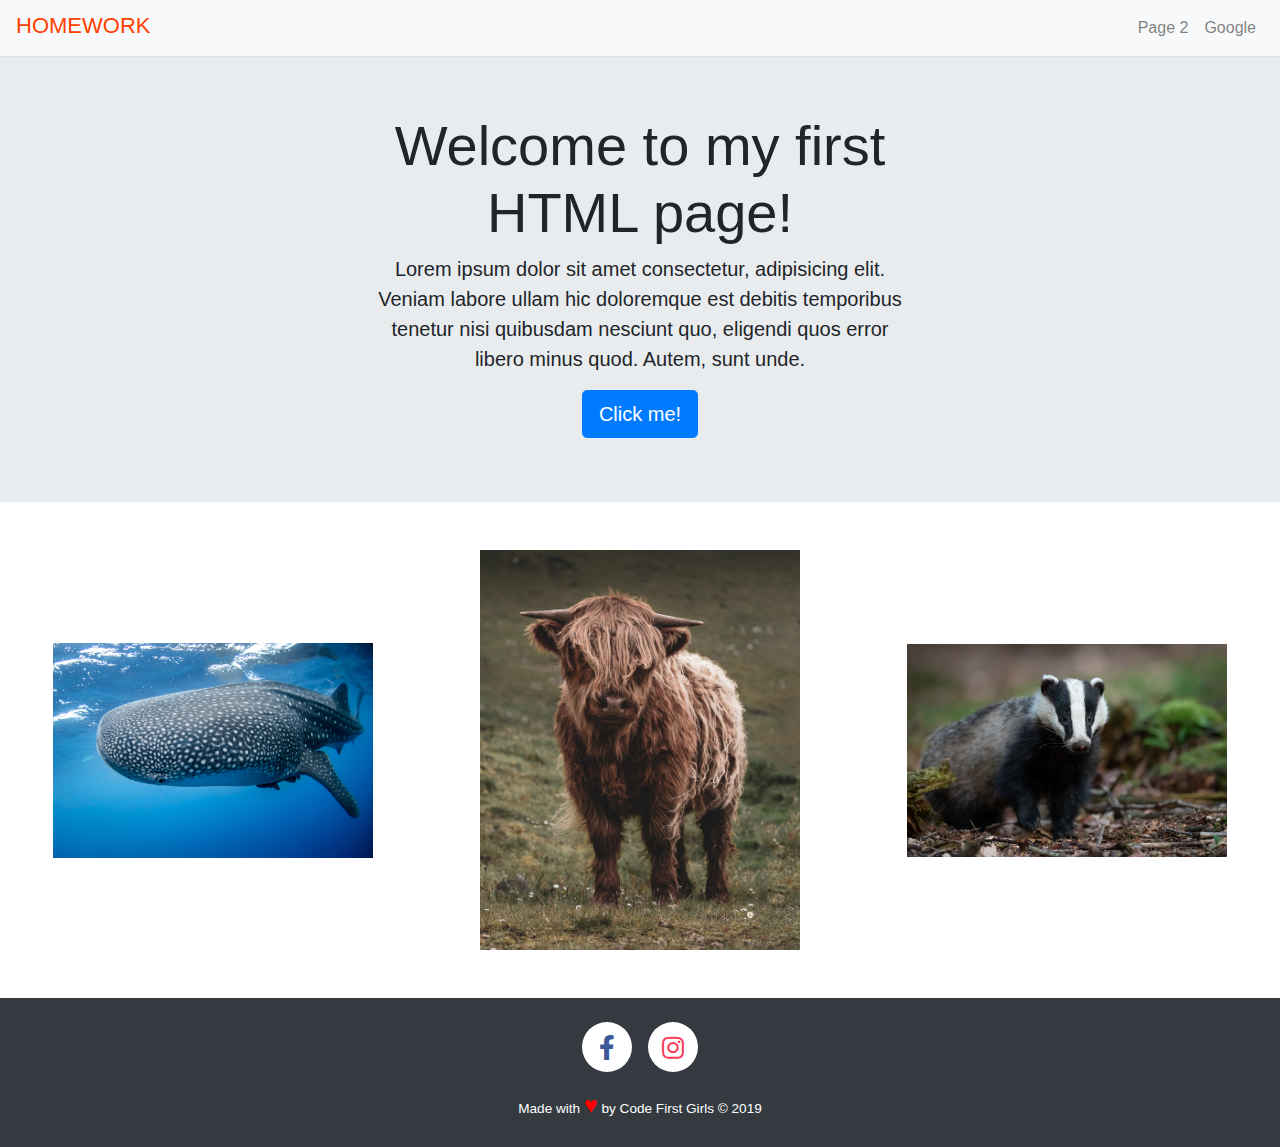
==== index.html @ 26400046 "Intial commit" ====
<!DOCTYPE html>
<html lang="en">

<head>
    <meta charset="UTF-8">
    <meta name="viewport" content="width=device-width, initial-scale=1.0">
    <title>HTML Homework Bootstrap</title>
    <meta name="description" content="Code First: Girls front-end developer course homework with Bootstrap.">

    <!-- Bootstrap -->
    <link
        rel="stylesheet"
        href="https://stackpath.bootstrapcdn.com/bootstrap/4.4.1/css/bootstrap.min.css"
        integrity="sha384-Vkoo8x4CGsO3+Hhxv8T/Q5PaXtkKtu6ug5TOeNV6gBiFeWPGFN9MuhOf23Q9Ifjh"
        crossorigin="anonymous"
    >
    <!-- Font Awesome Icons -->
    <link
        rel="stylesheet"
        href="https://cdnjs.cloudflare.com/ajax/libs/font-awesome/5.13.0/css/all.min.css"
        crossorigin="anonymous"
    >
    <!-- Stylesheet -->
    <link rel="stylesheet" href="./css/main.css">
</head>

<body>
    <!-- Nav -->
    <nav class="navbar navbar-expand-md fixed-top navbar-light bg-light border-bottom">
        <a class="pb-0 navbar-brand text-uppercase" href="#">
            <h1>Homework</h1>
        </a>

        <button
            type="button"
            class="navbar-toggler"
            data-toggle="collapse"
            data-target="#mainNavigation"
            aria-controls="mainNavigation"
            aria-expanded="false"
            aria-label="Toggle navigation"
        >
            <span class="navbar-toggler-icon"></span>
        </button>

        <div class="collapse navbar-collapse" id="mainNavigation">
            <ul class="navbar-nav ml-auto">
                <li class="nav-item">
                    <a class="nav-link" href="./pages/page2.html">Page 2</a>
                </li>

                <li class="nav-item">
                    <a class="nav-link" href="http://www.google.com" target="_blank" rel="noreferrer">
                        Google
                    </a>
                </li>
            </ul>
        </div>
    </nav>

    <!-- Main -->
    <main class="pt-5">
        <!-- Jumbotron -->
        <div class="hero jumbotron jumbotron-fluid mb-0">
            <div class="container text-center">
                <h2 class="display-4">Welcome to my first HTML page!</h2>

                <p class="lead">
                    Lorem ipsum dolor sit amet consectetur, adipisicing elit. Veniam labore ullam hic doloremque est debitis
                    temporibus tenetur nisi quibusdam nesciunt quo, eligendi quos error libero minus quod. Autem, sunt unde.
                </p>

                <button type="button" onclick="buttonAlert()" class="btn btn-lg btn-primary">
                    Click me!
                </button>
            </div>
        </div><!-- end of Jumbotron -->

        <section id="gallery" class="image-gallery my-md-5 d-md-flex justify-content-around align-items-center">
            <img src="./img/pic1.jpeg" class="order-md-1" alt="whaleshark">
            <img src="./img/pic2.jpeg" class="order-md-3" alt="badger">
            <img src="./img/pic3.jpeg" class="order-md-2" alt="cow">
        </section>
    </main>

    <!-- Footer -->
    <footer class="pt-4 pb-2 bg-dark text-white">
        <div class="mb-3 d-flex justify-content-center">
            <a
                href="https://www.facebook.com"
                class="social-link mr-3 d-inline-flex justify-content-center align-items-center"
                target="_blank"
                rel="noreferrer"
                aria-label="Facebook"
            >
                <i class="fab fa-facebook-f"></i>
            </a>

            <a
                href="https://www.instagram.com"
                class="social-link d-inline-flex justify-content-center align-items-center"
                target="_blank"
                rel="noreferrer" 
                aria-label="Instagram"
            >
                <i class="fab fa-instagram"></i>
            </a>
        </div> 

        <p class="text-center">
            Made with <span class="heart">&hearts;</span> by Code First Girls &copy; 2019
        </p>
    </footer>

    <!-- Bootstrap JavaScript -->
    <!-- jQuery first, then Popper.js, then Bootstrap JS -->
    <script
        src="https://code.jquery.com/jquery-3.4.1.slim.min.js"
        integrity="sha384-J6qa4849blE2+poT4WnyKhv5vZF5SrPo0iEjwBvKU7imGFAV0wwj1yYfoRSJoZ+n"
        crossorigin="anonymous"
    >
    </script>
    <script
        src="https://cdn.jsdelivr.net/npm/popper.js@1.16.0/dist/umd/popper.min.js"
        integrity="sha384-Q6E9RHvbIyZFJoft+2mJbHaEWldlvI9IOYy5n3zV9zzTtmI3UksdQRVvoxMfooAo"
        crossorigin="anonymous"
    >
    </script>
    <script
        src="https://stackpath.bootstrapcdn.com/bootstrap/4.4.1/js/bootstrap.min.js"
        integrity="sha384-wfSDF2E50Y2D1uUdj0O3uMBJnjuUD4Ih7YwaYd1iqfktj0Uod8GCExl3Og8ifwB6"
        crossorigin="anonymous"
    >
    </script>
    <!-- JavaScript -->
    <script>
        function buttonAlert() {
        alert("Thank you");
        }
    </script>
</body>

</html>
---- css/main.css ----
/* GLOBAL 
* {
    outline: 1px solid red;
}
*/

/* MAIN NAVIGATION */
a.navbar-brand h1 {
    font-size: 1.1em;
    color: #FF4000;
}

a.navbar-brand h1:hover,
a.navbar-brand h1:active {
    color:#c30000;
}

/* HERO */
.hero > div {
    max-width: 560px;
}

.hero-image {
    background-image: linear-gradient(rgba(0, 0, 0, 0.5), rgba(0, 0, 0, 0.5)), url("../img/pic1.jpeg");
    background-repeat: no-repeat;
    background-position: center;
    background-size: cover;
}

/* IMAGE GALLERY */
.image-gallery img {
    width: 100%;   
}

/* MEDIA GALLERY */
.media-gallery figure {
    flex: none;
}

.media-gallery video,
.media-gallery iframe {
    width: 320px; 
    height: 180px; 
}

.media-gallery video {
    object-fit: none; 
}

.media-gallery iframe {
    background-color: #000;
}

/* FOOTER */
footer a.social-link {
    width: 50px;
    height: 50px;
    border-radius: 50%;
    background-color: #fff;
    font-size: 25px;
    text-decoration: none;
}

.fa-facebook-f {
    color: #3B5998; /* facebook brand color */
}

.fa-instagram {
    color: #fb3958; /* instagram brand color */
}

footer a.social-link:hover,
footer a.social-link:active {
    background-color: #ccc;
}

footer p {
    font-size: 0.85em;
}

footer p span.heart {
    font-size: 1.7em;
    color: red;
}

/* BREAKPOINTS */

/* Small devices (landscape phones, 576px and up) */
@media (min-width: 576px) {
    /* MEDIA GALLERY */
    .media-gallery video,
    .media-gallery iframe {
        width: 480px;
        height: 270px;
    }      
}

/* Medium devices (tablets, 768px and up) */
@media only screen and (min-width: 768px) {
   /* IMAGE GALLERY */
    .image-gallery img {
        width: 25%;   
    }
}

/* Large devices (desktops, 992px and up) */
@media (min-width: 992px) { 
    /* MEDIA GALLERY */
    .media-gallery video,
    .media-gallery iframe {
        width: 400px;
        height: 225px;
    }
}

/* Extra large devices (large desktops, 1200px and up) */
@media (min-width: 1200px) {
    /* MEDIA GALLERY */
    .media-gallery video,
    .media-gallery iframe {
        width: 480px;
        height: 270px;
    }   
}
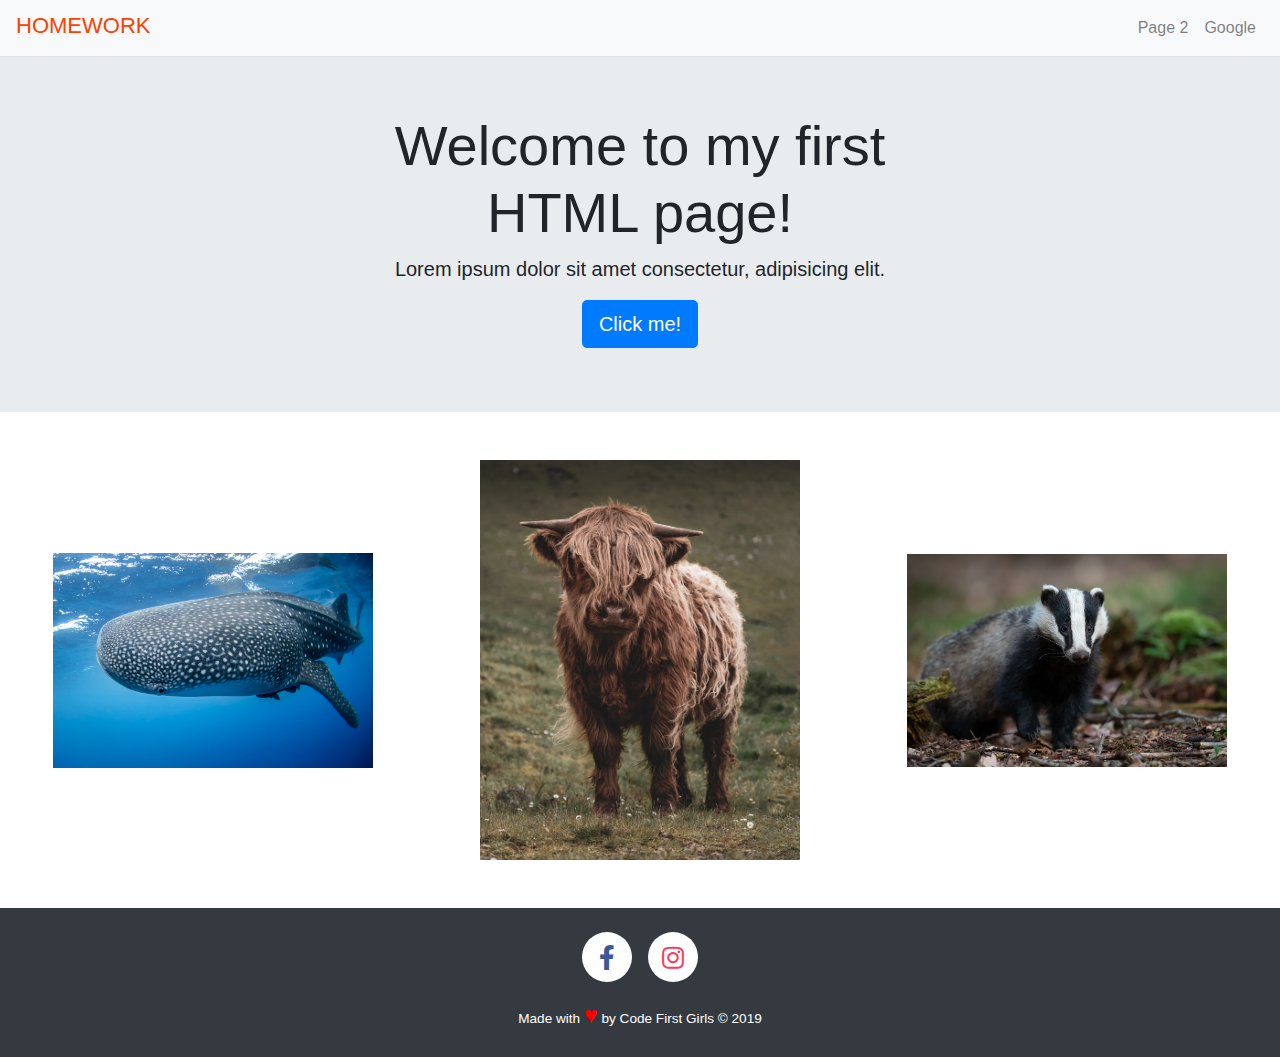
==== commit 6215128a: "change text" ====
--- a/index.html
+++ b/index.html
@@ -66,8 +66,7 @@
                 <h2 class="display-4">Welcome to my first HTML page!</h2>
 
                 <p class="lead">
-                    Lorem ipsum dolor sit amet consectetur, adipisicing elit. Veniam labore ullam hic doloremque est debitis
-                    temporibus tenetur nisi quibusdam nesciunt quo, eligendi quos error libero minus quod. Autem, sunt unde.
+                    Lorem ipsum dolor sit amet consectetur, adipisicing elit.
                 </p>
 
                 <button type="button" onclick="buttonAlert()" class="btn btn-lg btn-primary">
@@ -140,4 +139,4 @@
     </script>
 </body>
 
-</html>+</html>
